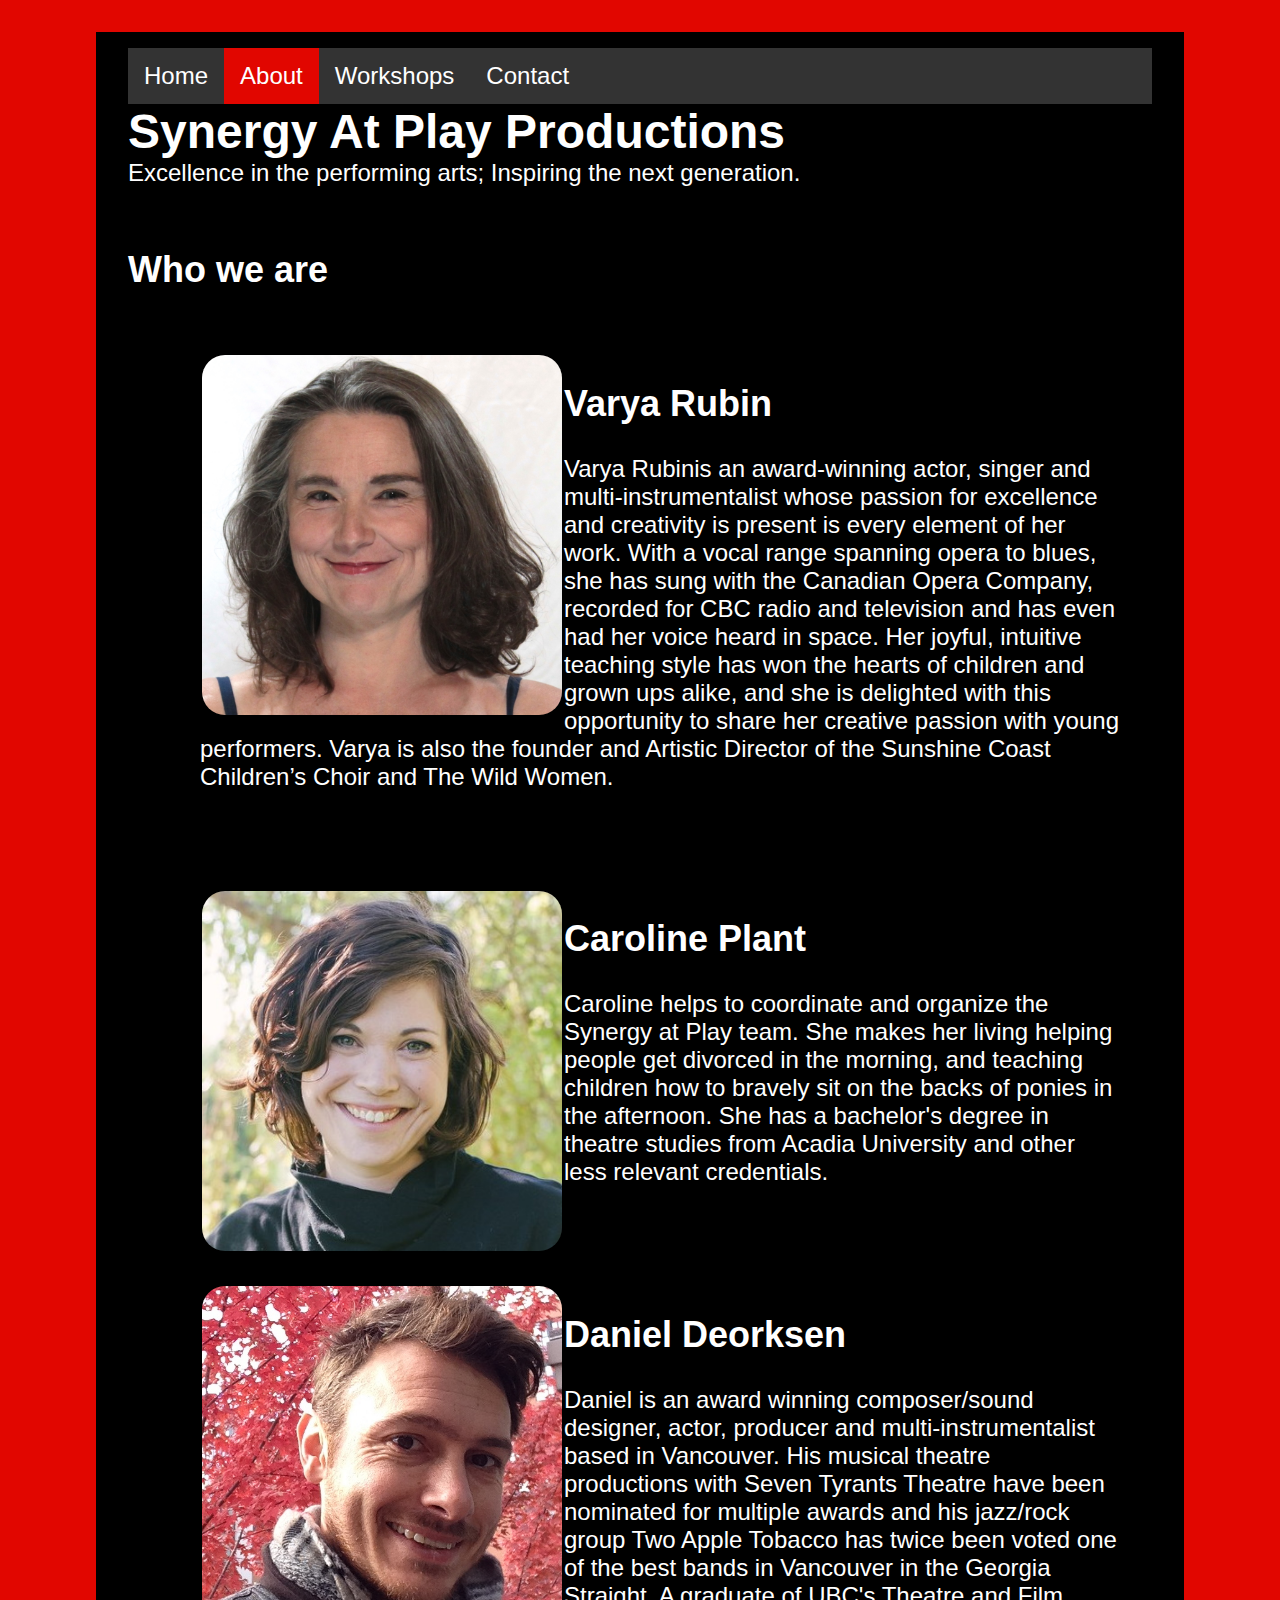
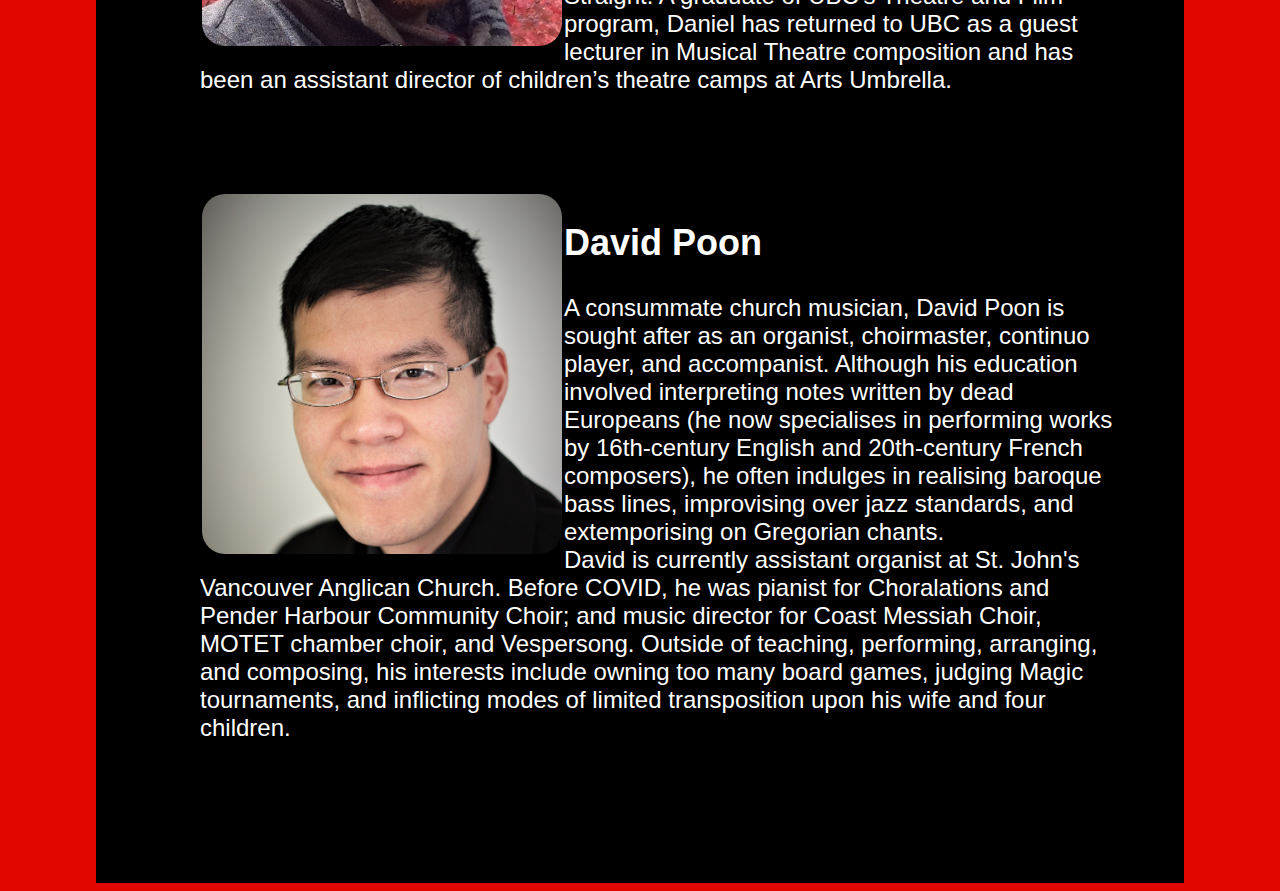
==== about/index.html @ 38fa01d0 "Setup site" ====
<!DOCTYPE html>

<html lang="en">

<head>
    <link type="text/css" rel="stylesheet" href="/css/style.css">
    <link rel=”shortcut icon” href=“favicon.ico”>
    <title>Synergy at PLay</title>
    <meta charset="UTF-8">
</head>

<header>
    <ul>
        <li><a href="/index.html">Home</a></li>
        <li><a class="active" href="/about/index.html">About</a></li>
        <li><a href="/workshops/index.html">Workshops</a></li>
        <li><a href="/contact/index.html">Contact</a></li>
    </ul>
    <h1 class="title">Synergy At Play Productions</h1>
    <span>Excellence in the performing arts; Inspiring the next generation.</span>
</header>

<body>
    <section>
        <h2>Who we are</h2>
        <ul class="biolist">
            <li>
                <div class="bio">
                    <img src="/images/headshots/Varya.jpg" alt="Varya">
                    <h2>Varya Rubin</h2>
                    <p>Varya Rubinis an award-winning actor, singer and multi-instrumentalist whose passion for excellence and creativity is present is every element of her work. With a vocal range spanning opera to blues, she has sung with the Canadian
                        Opera Company, recorded for CBC radio and television and has even had her voice heard in space. Her joyful, intuitive teaching style has won the hearts of children and grown ups alike, and she is delighted with this opportunity
                        to share her creative passion with young performers. Varya is also the founder and Artistic Director of the Sunshine Coast Children’s Choir and The Wild Women.</p>
                </div>
            </li>

            <li>
                <div class="bio">
                    <img src="/images/headshots/Caroline.jpg" alt="Caroline">
                    <h2>Caroline Plant</h2>
                    <p>Caroline helps to coordinate and organize the Synergy at Play team. She makes her living helping people get divorced in the morning, and teaching children how to bravely sit on the backs of ponies in the afternoon. She has a bachelor's
                        degree in theatre studies from Acadia University and other less relevant credentials.</p>
                </div>
            </li>
            <li>
                <div class="bio">
                    <img src="/images/headshots/Daniel.jpg" alt="daniel">
                    <h2>Daniel Deorksen</h2>
                    <p>Daniel is an award winning composer/sound designer, actor, producer and multi-instrumentalist based in Vancouver. His musical theatre productions with Seven Tyrants Theatre have been nominated for multiple awards and his jazz/rock
                        group Two Apple Tobacco has twice been voted one of the best bands in Vancouver in the Georgia Straight. A graduate of UBC's Theatre and Film program, Daniel has returned to UBC as a guest lecturer in Musical Theatre composition
                        and has been an assistant director of children’s theatre camps at Arts Umbrella.</p>
                </div>
            </li>
            <li>
                <div class="bio">
                    <img src="/images/headshots/David.jpg" alt="David">
                    <h2>David Poon</h2>
                    <p>A consummate church musician, David Poon is sought after as an organist, choirmaster, continuo player, and accompanist. Although his education involved interpreting notes written by dead Europeans (he now specialises in performing
                        works by 16th-century English and 20th-century French composers), he often indulges in realising baroque bass lines, improvising over jazz standards, and extemporising on Gregorian chants.<br> David is currently assistant organist
                        at St. John's Vancouver Anglican Church. Before COVID, he was pianist for Choralations and Pender Harbour Community Choir; and music director for Coast Messiah Choir, MOTET chamber choir, and Vespersong. Outside of teaching, performing,
                        arranging, and composing, his interests include owning too many board games, judging Magic tournaments, and inflicting modes of limited transposition upon his wife and four children.</p>
                </div>
            </li>
        </ul>
    </section>
</body>

<footer>
    <a href="https://intangiblematter.github.io/contact" class="madebyintangible">Made by IntangibleMatter</a>
</footer>


</html>
---- css/style.css ----
@import url("https://fonts.googleapis.com/css2?family=Kalam&display=swap");
header {
  padding-bottom: 2rem;
}

header ul {
  list-style-type: none;
  margin: 0;
  padding: 0;
  overflow: hidden;
  background-color: #333;
  position: -webkit-sticky;
  position: sticky;
  top: 0;
}

header li {
  float: left;
}

header li a {
  display: block;
  color: white;
  text-align: center;
  padding: 14px 16px;
  text-decoration: none;
}

header li a:hover:not(.active) {
  background-color: #111;
}

header .active {
  background-color: #E10600;
}

header .logo {
  height: 3em;
  float: left;
}

.centred {
  margin-right: auto;
  margin-left: auto;
  margin-top: 0;
  margin-bottom: 0;
  text-align: center;
}

html {
  background-color: #E10600;
  background-image: url("../images/poster/poster.png");
  background-size: cover;
  font-family: Arial, Helvetica, sans-serif;
}

html a {
  color: white;
  text-decoration: none;
}

h1 {
  margin: 0px 0px 0px 0px;
  padding: 0px 0px 0px 0px;
}

.kalam {
  font-family: kalam, sans-serif;
  font-size: 3em;
}

body {
  font-size: 24px;
  background-color: black;
  color: white;
  margin-left: auto;
  margin-right: auto;
  margin-top: 2rem;
  min-height: 100vh;
  max-width: 80%;
  min-width: 256px;
  padding: 1rem 2rem 2rem 2rem;
}

img {
  max-width: 50%;
}

.biolist {
  list-style-type: none;
}

.biolist li {
  margin-top: 10px;
  margin-bottom: 10px;
  padding: 1rem;
}

.biolist li imgdiv {
  padding: 1rem;
}

.biolist li img {
  float: left;
  width: 15em;
  height: auto;
  border: 2px solid black;
  border-radius: 25px;
}

.bio {
  padding: 1rem;
}

footer {
  bottom: 0;
  background-color: black;
  width: 100%;
}

footer a.madebyintangible {
  font-family: 'Courier New', Courier, monospace;
  background-color: black;
  color: black;
}

.slideshow {
  margin-bottom: 1rem;
  width: 60%;
  height: auto;
  display: none;
}

@media screen and (max-width: 500px) {
  .slideshow {
    width: 60%;
    height: auto;
  }
}

.palettered {
  background-color: #E10600;
}
/*# sourceMappingURL=style.css.map */
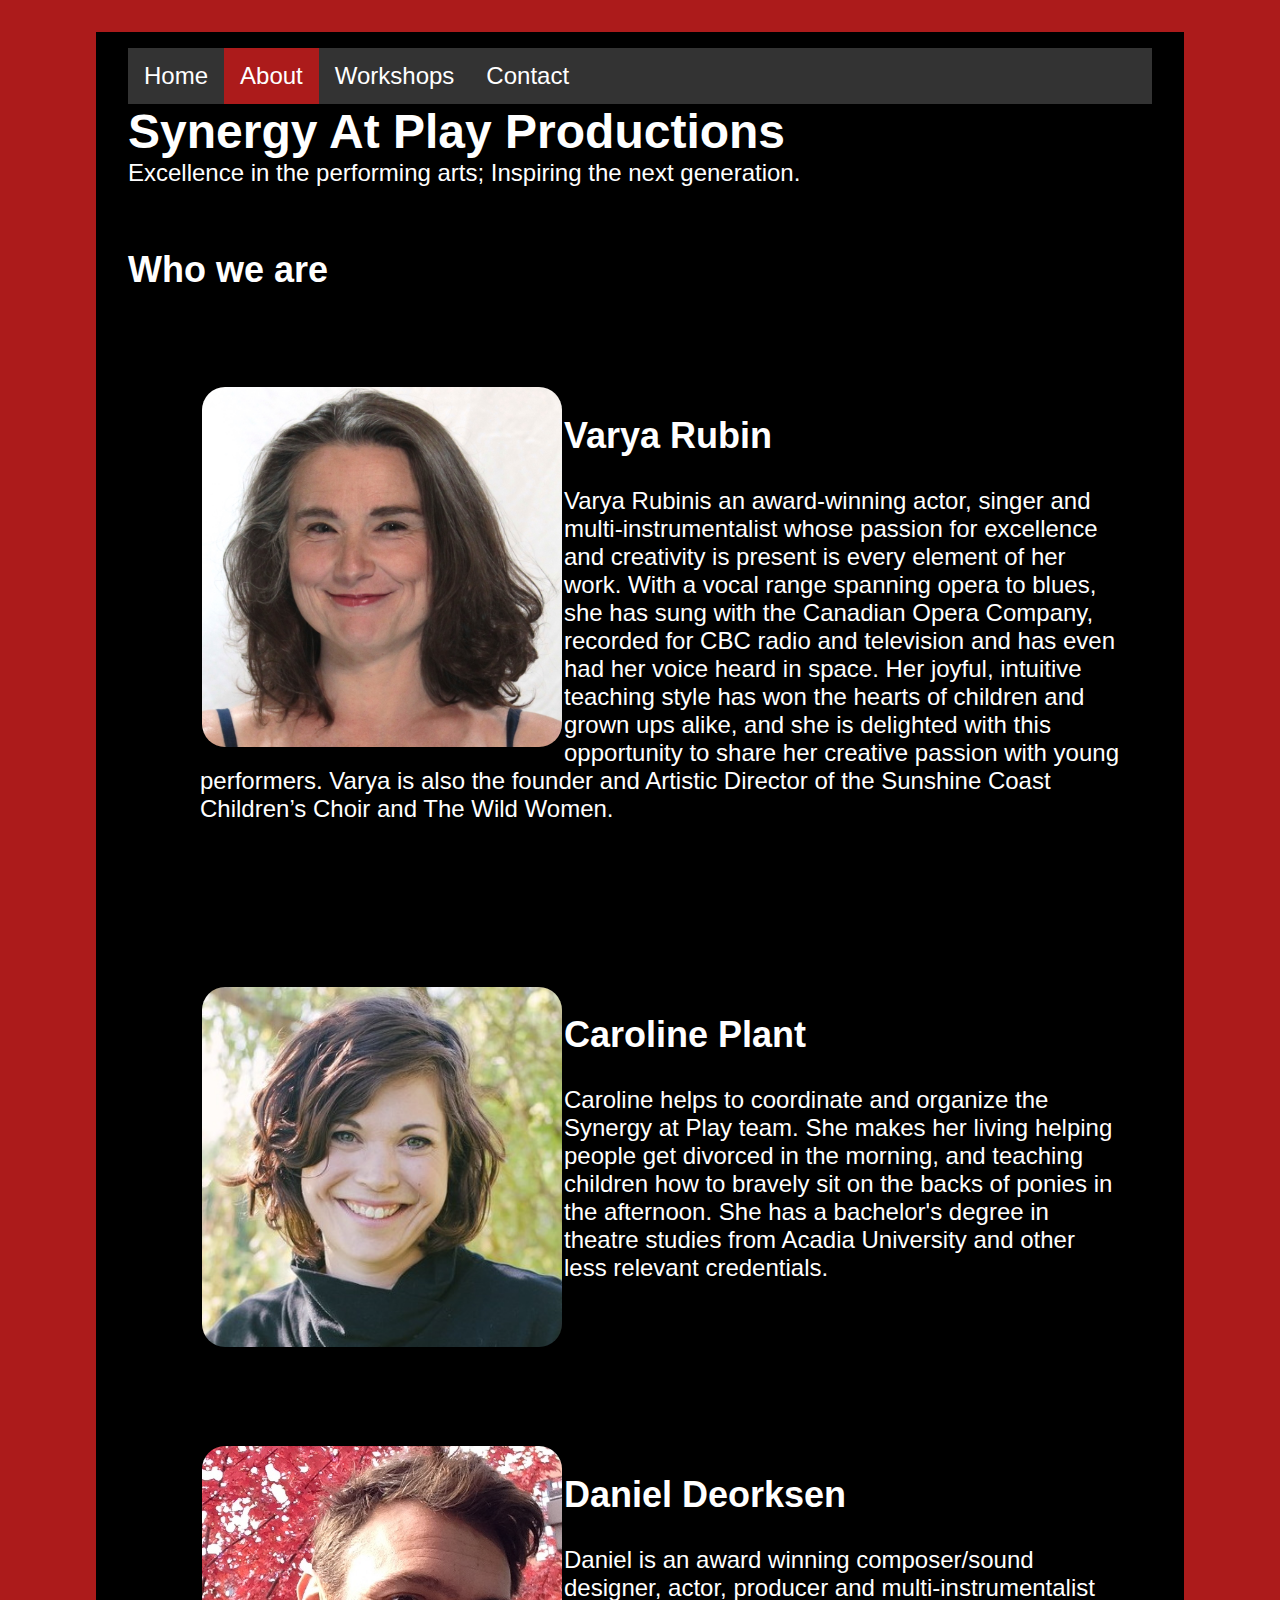
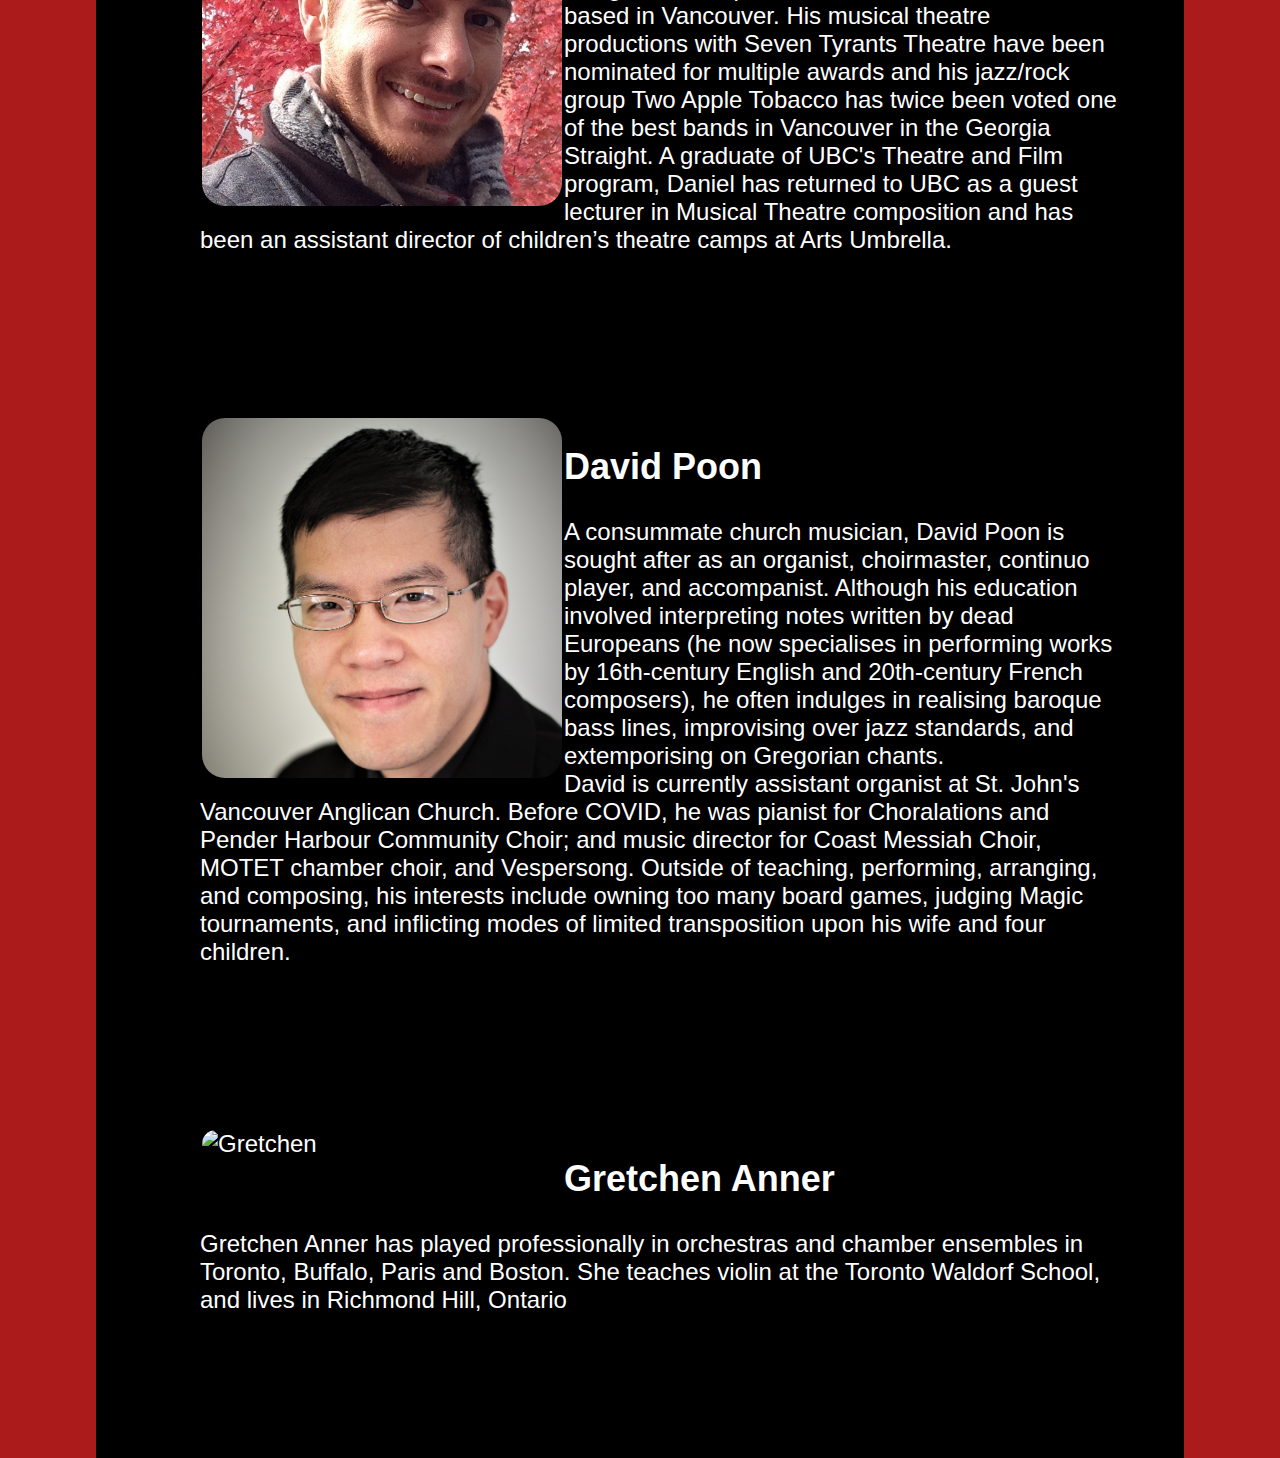
==== commit 854b54b9: "Gretchen" ====
--- a/about/index.html
+++ b/about/index.html
@@ -61,6 +61,15 @@
                         arranging, and composing, his interests include owning too many board games, judging Magic tournaments, and inflicting modes of limited transposition upon his wife and four children.</p>
                 </div>
             </li>
+            <li>
+                <div class="bio">
+                    <img src="" alt="Gretchen">
+                    <h2>Gretchen Anner</h2>
+                    <p>
+                        Gretchen Anner has played professionally in orchestras and chamber ensembles in Toronto, Buffalo, Paris and Boston. She teaches violin at the Toronto Waldorf School, and lives in Richmond Hill, Ontario
+                    </p>
+                </div>
+            </li>
         </ul>
     </section>
 </body>
--- a/css/style.css
+++ b/css/style.css
@@ -31,7 +31,7 @@
 }
 
 header .active {
-  background-color: #E10600;
+  background-color: #ac1b1b;
 }
 
 header .logo {
@@ -48,7 +48,7 @@
 }
 
 html {
-  background-color: #E10600;
+  background-color: #ac1b1b;
   background-image: url("../images/poster/poster.png");
   background-size: cover;
   font-family: Arial, Helvetica, sans-serif;
@@ -66,7 +66,6 @@
 
 .kalam {
   font-family: kalam, sans-serif;
-  font-size: 3em;
 }
 
 body {
@@ -76,6 +75,7 @@
   margin-left: auto;
   margin-right: auto;
   margin-top: 2rem;
+  margin-bottom: 0px;
   min-height: 100vh;
   max-width: 80%;
   min-width: 256px;
@@ -110,18 +110,22 @@
 
 .bio {
   padding: 1rem;
+  margin: 2rem 0px;
 }
 
 footer {
+  margin: auto 0px 0px;
   bottom: 0;
-  background-color: black;
+  background-color: rgba(0, 0, 0, 0);
   width: 100%;
 }
 
 footer a.madebyintangible {
   font-family: 'Courier New', Courier, monospace;
-  background-color: black;
-  color: black;
+  background-color: rgba(0, 0, 0, 0);
+  color: rgba(0, 0, 0, 0);
+  bottom: 0px;
+  position: absolute;
 }
 
 .slideshow {
@@ -139,6 +143,6 @@
 }
 
 .palettered {
-  background-color: #E10600;
+  background-color: #ac1b1b;
 }
 /*# sourceMappingURL=style.css.map */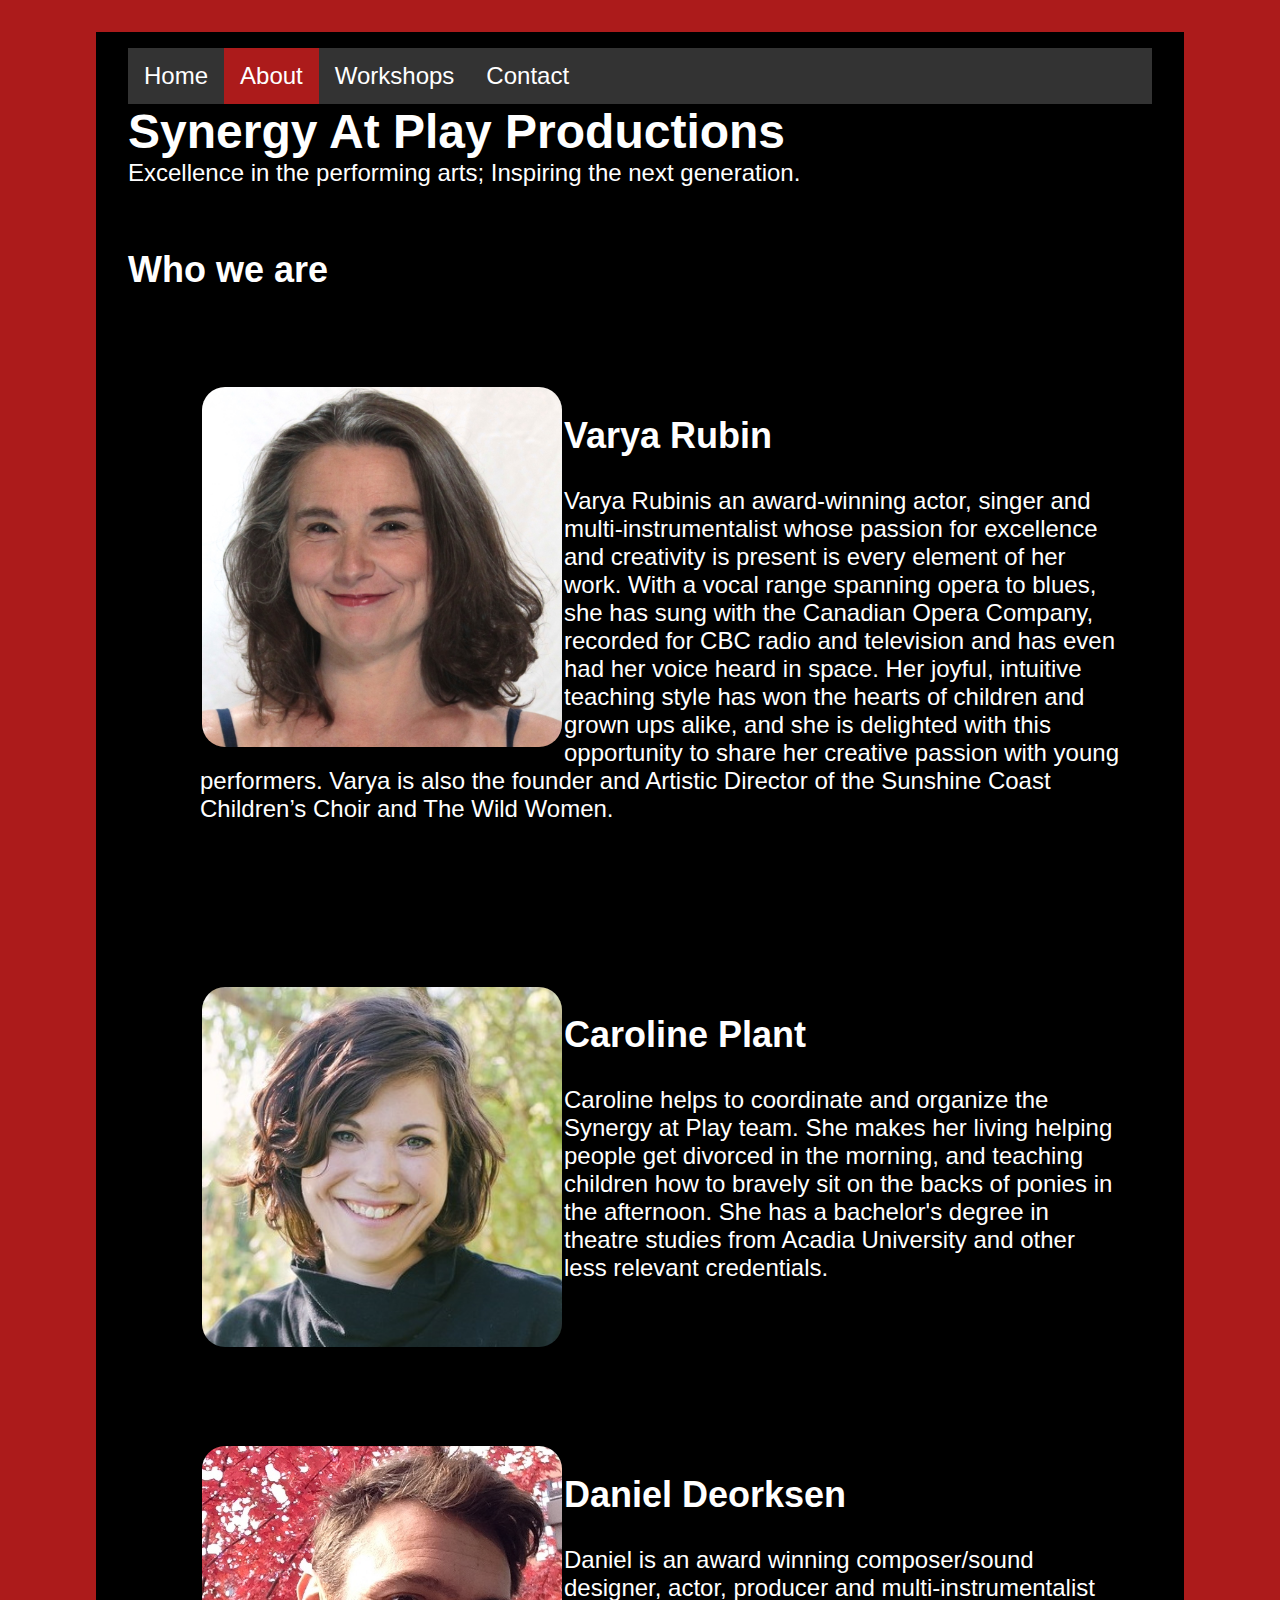
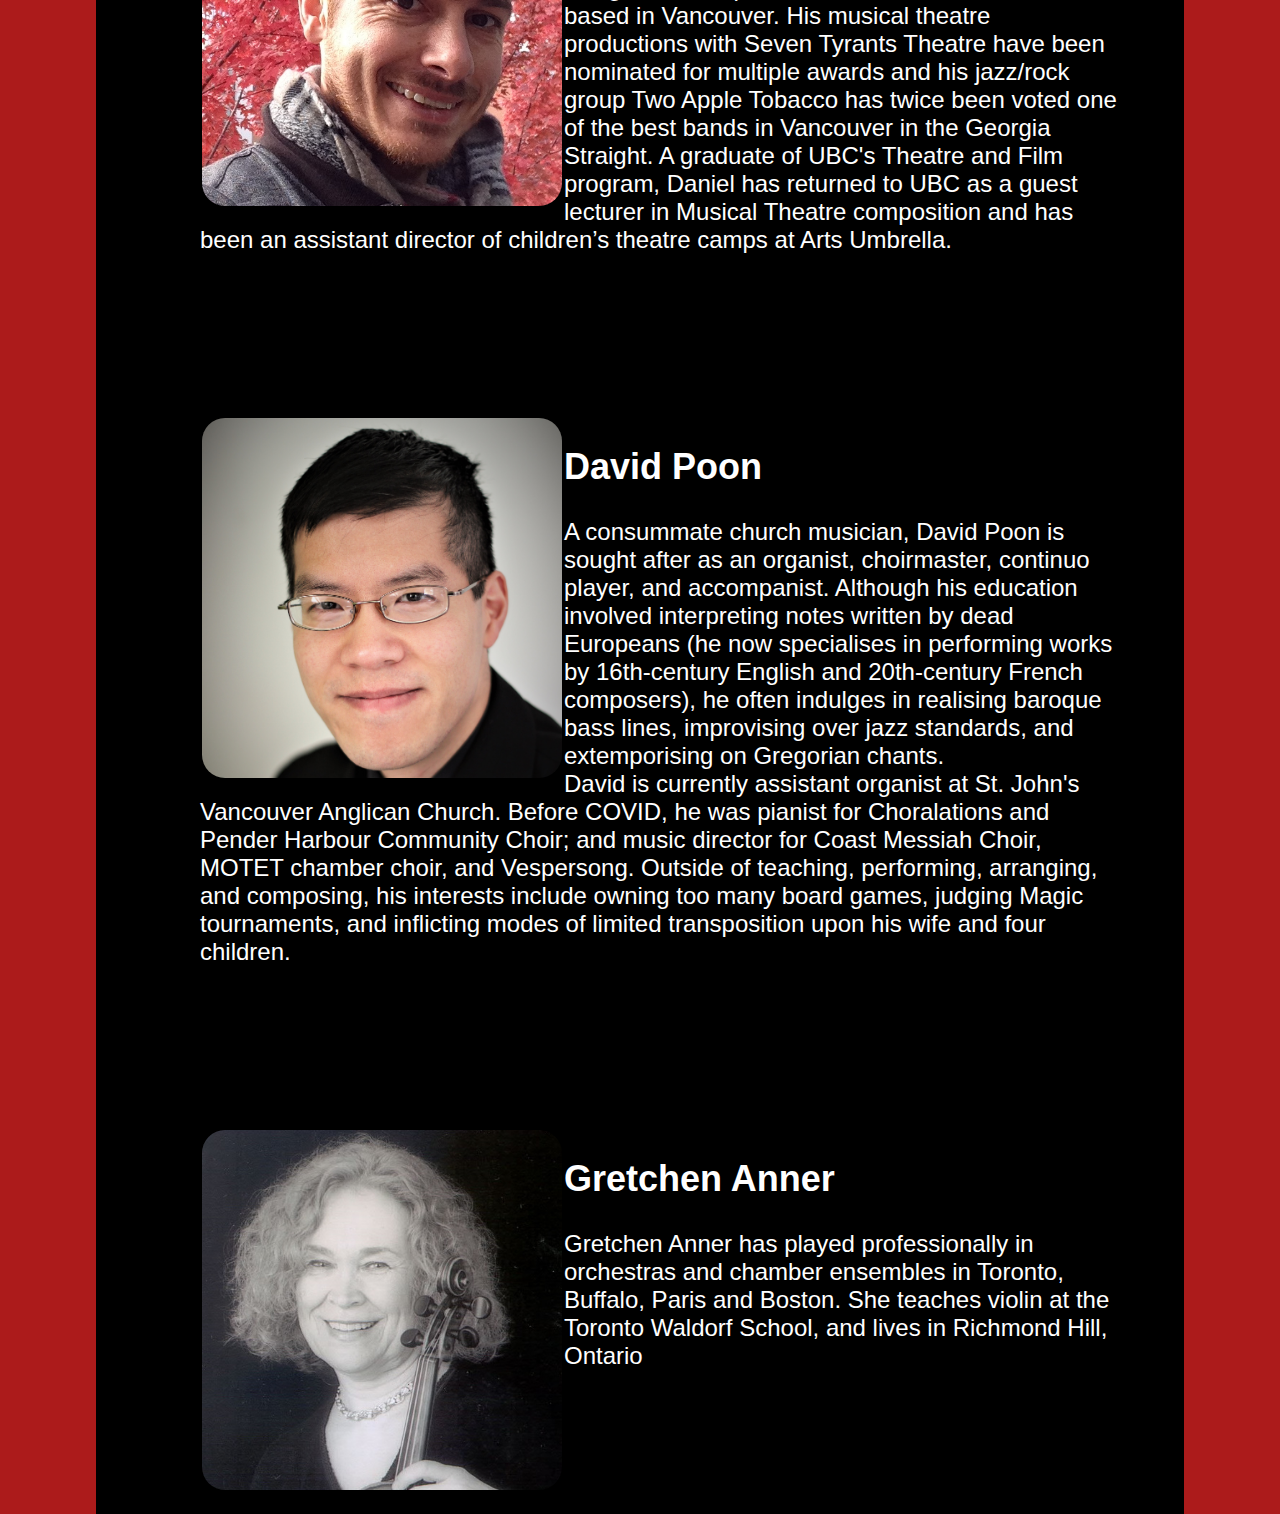
==== commit e2ab3233: "added gretchen, tickets" ====
--- a/about/index.html
+++ b/about/index.html
@@ -63,7 +63,7 @@
             </li>
             <li>
                 <div class="bio">
-                    <img src="" alt="Gretchen">
+                    <img src="/images/headshots/gretchen.jpg" alt="Gretchen">
                     <h2>Gretchen Anner</h2>
                     <p>
                         Gretchen Anner has played professionally in orchestras and chamber ensembles in Toronto, Buffalo, Paris and Boston. She teaches violin at the Toronto Waldorf School, and lives in Richmond Hill, Ontario
